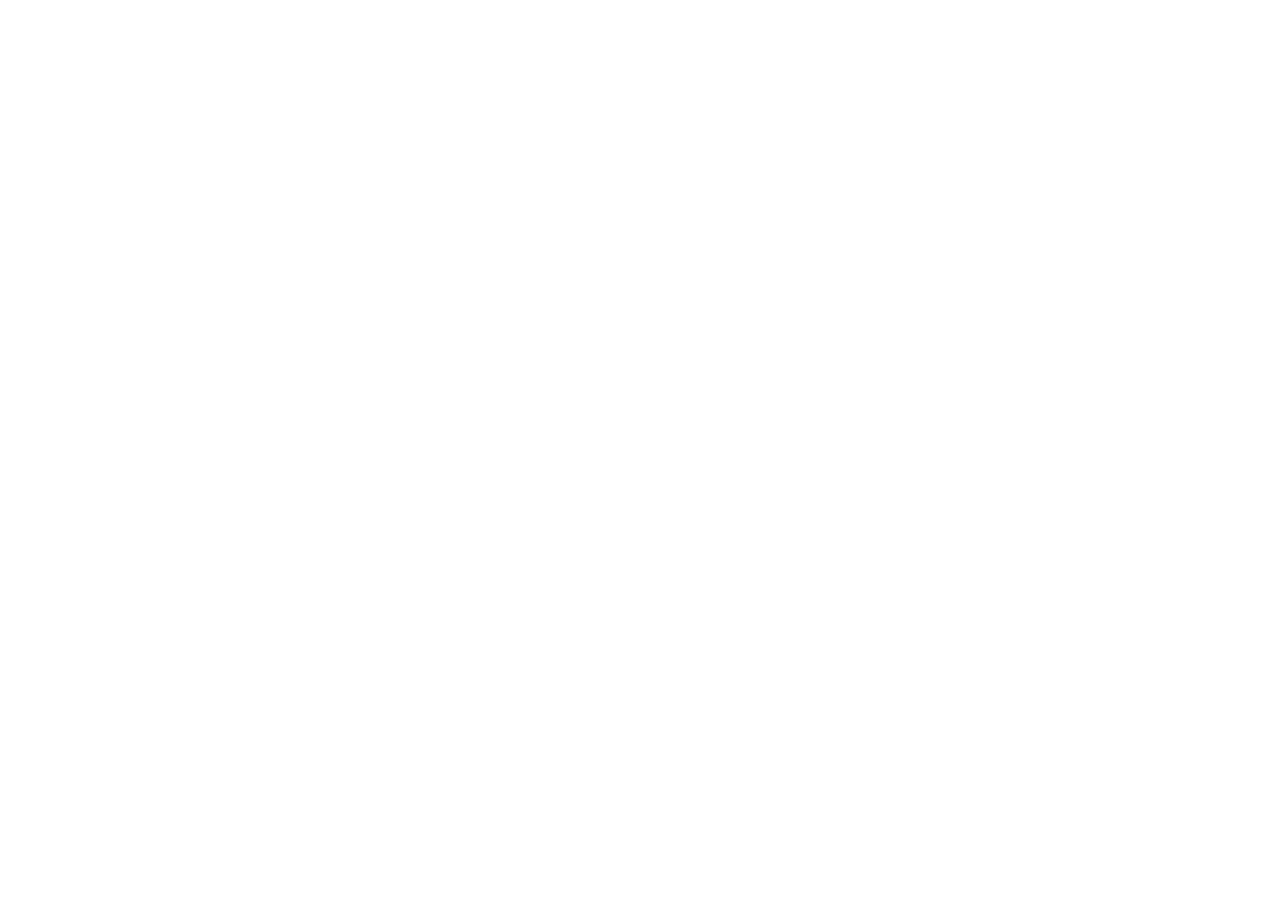
==== index.html @ 575a7f55 "Preparation Commit" ====
<!DOCTYPE html>
<html lang="en">
<head>
    <meta charset="UTF-8">
    <meta http-equiv="X-UA-Compatible" content="IE=edge">
    <meta name="viewport" content="width=device-width, initial-scale=1.0">

    <!-- Fonts -->
    <link rel="preconnect" href="https://fonts.googleapis.com">
    <link rel="preconnect" href="https://fonts.gstatic.com" crossorigin>
    <link href="https://fonts.googleapis.com/css2?family=Roboto+Mono:wght@300;500;700&family=Roboto+Slab:wght@300;400;700&family=Roboto:wght@400;500;700;900&display=swap" rel="stylesheet">
    <!-- Fonts -->

    <title>Document</title>
</head>
<body>
    
</body>
</html>
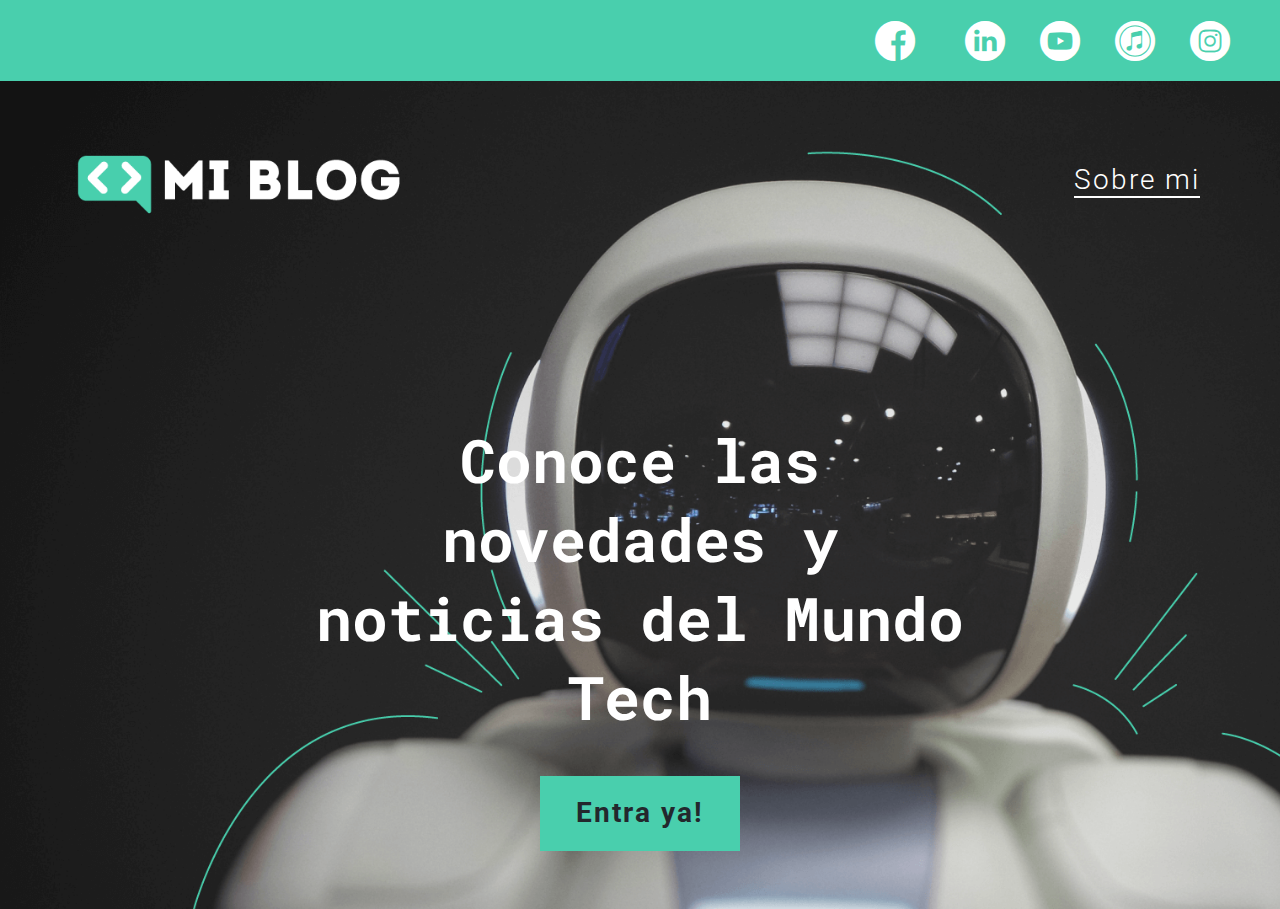
==== commit e64413d7: "Commit home, about" ====
--- a/index.html
+++ b/index.html
@@ -8,12 +8,34 @@
     <!-- Fonts -->
     <link rel="preconnect" href="https://fonts.googleapis.com">
     <link rel="preconnect" href="https://fonts.gstatic.com" crossorigin>
-    <link href="https://fonts.googleapis.com/css2?family=Roboto+Mono:wght@300;500;700&family=Roboto+Slab:wght@300;400;700&family=Roboto:wght@400;500;700;900&display=swap" rel="stylesheet">
+    <link href="https://fonts.googleapis.com/css2?family=Roboto+Mono:wght@300;500;700&family=Roboto+Slab:wght@300;400;700&family=Roboto:wght@300;400;500;700;900&display=swap" rel="stylesheet">
     <!-- Fonts -->
-
-    <title>Document</title>
+    <link rel="stylesheet" href="./Styles/home_styles.css">
+    <link rel="stylesheet" href="./Styles/font/flaticon.css">
+    <title>Home</title>
 </head>
 <body>
-    
+    <header>
+        <nav>
+            <ul>
+                <li> <a href=""><span class="fimanager flaticon-001-facebook"></span></a></li>
+                <li> <a href=""><span class="fimanager flaticon-0-twitter-1"></span></a></li>
+                <li> <a href=""><span class="fimanager flaticon-010-linkedin"></span></a></li>
+                <li> <a href=""><span class="fimanager flaticon-008-youtube"></span></a></li>
+                <li> <a href=""><span class="fimanager flaticon-009-itunes"></span></a></li>
+                <li> <a href=""><span class="fimanager flaticon-011-instagram"></span></a></li>
+            </ul>
+        </nav>
+    </header>
+    <main>
+        <section class="main-links">
+            <img src="./Assets/Images/Logo-blanco.png" alt="Logo Principal" class="main-logo">
+            <a href="./about.html" class="main-link-about"> Sobre mi </a>
+        </section>
+        <section class="main-content">
+            <h1>Conoce las novedades y noticias del Mundo Tech</h1>
+            <a href="./blogposts.html" class="main-link-blogs"> Entra ya! </a>
+        </section>
+    </main>
 </body>
 </html>--- a/Styles/home_styles.css
+++ b/Styles/home_styles.css
@@ -0,0 +1,110 @@
+:root{
+    /* Project Colors */
+    --green: #49cfad;
+    --maingrey: #434a54;
+    --dark: #23282d;
+    --lighty: #ccd1d9;
+    --darky: #656d78;
+    --purple: #ac92ec;
+    --secondarygreen: #a0d468;
+}
+*{
+    margin: 0;
+    padding: 0;
+    box-sizing: border-box;
+}
+html{
+    font-size: 62.5%;
+    font-family: 'Roboto', sans-serif;
+    scroll-behavior: smooth;
+    overflow: hidden;
+}
+
+body{
+    background-image: url("../Assets/Images/cover-large.png");
+    background-repeat: no-repeat;
+    background-size: cover;
+}
+/* Header styles */
+header{
+    width: 100vw;
+    height: 9vh;
+    background-color: var(--green);
+}
+header nav ul{
+    height: 9vh;
+    list-style-type: none;
+    display: flex;
+    flex-direction: row;
+    justify-content: flex-end;
+    place-items: center;
+    margin-right: 50px;
+}
+header nav ul li a{
+    text-decoration: none;
+    display: block;
+    margin: 0px;
+    margin-left: 15px;
+}
+header nav ul li a span{
+    width: 100px;
+    height: 100px;
+    color: white;
+    text-decoration: none;
+}
+/* Main Sections */
+main{
+    width: 100vw;
+    height: 92vh;
+}
+main .main-links{
+    width: 100%;
+    height: 24%;
+    display: flex;
+    justify-content: space-between;
+    place-items: center;
+}
+main .main-links .main-logo{
+    height: 130px;
+    margin-left: 30px;
+}
+main .main-links .main-link-about{
+    display: block;
+    height: auto;
+    margin-right: 80px;
+    color: white;
+    font-size: 2.8rem;
+    font-family: 'Roboto', sans-serif;
+    font-weight: 300;
+    text-decoration: none;
+    letter-spacing: 2px;
+    border-bottom: white 2px solid;
+}
+main .main-content{
+    width: 55%;
+    height: 50%;
+    margin: 140px auto;
+}
+main .main-content h1{
+    font-size: 6rem;
+    font-family: 'Roboto Mono', monospace;
+    color: white;
+    text-align: center;
+    margin-top: 100px;
+}
+main .main-content .main-link-blogs{
+    display: block;
+    background-color: var(--green);
+    width: 200px;
+    height: 75px;
+    margin: 0px auto;
+    margin-top: 40px;
+    padding-top: 20px;
+    font-family: 'Roboto', sans-serif;
+    font-size: 2.8rem;
+    font-weight: 700;
+    color: var(--dark);
+    text-decoration: none;
+    text-align: center;
+    letter-spacing: 2px;
+}
--- a/Styles/font/flaticon.css
+++ b/Styles/font/flaticon.css
@@ -0,0 +1,46 @@
+	/*
+  	Flaticon icon font: Flaticon
+  	Creation date: 20/12/2018 09:27
+  	*/
+
+@font-face {
+  font-family: "Flaticon";
+  src: url("./Flaticon.eot");
+  src: url("./Flaticon.eot?#iefix") format("embedded-opentype"),
+       url("./Flaticon.woff") format("woff"),
+       url("./Flaticon.ttf") format("truetype"),
+       url("./Flaticon.svg#Flaticon") format("svg");
+  font-weight: normal;
+  font-style: normal;
+}
+
+@media screen and (-webkit-min-device-pixel-ratio:0) {
+  @font-face {
+    font-family: "Flaticon";
+    src: url("./Flaticon.svg#Flaticon") format("svg");
+  }
+}
+
+[class^="flaticon-"]:before, [class*=" flaticon-"]:before,
+[class^="flaticon-"]:after, [class*=" flaticon-"]:after {   
+  font-family: Flaticon;
+        font-size: 40px;
+font-style: normal;
+margin-left: 20px;
+}
+
+.flaticon-001-facebook:before { content: "\f100"; }
+.flaticon-002-twitter:before { content: "\f101"; }
+.flaticon-003-whatsapp:before { content: "\f102"; }
+.flaticon-004-groupme:before { content: "\f103"; }
+.flaticon-005-kik:before { content: "\f104"; }
+.flaticon-006-skype:before { content: "\f105"; }
+.flaticon-007-periscope:before { content: "\f106"; }
+.flaticon-008-youtube:before { content: "\f107"; }
+.flaticon-009-itunes:before { content: "\f108"; }
+.flaticon-010-linkedin:before { content: "\f109"; }
+.flaticon-011-instagram:before { content: "\f10a"; }
+.flaticon-012-messenger:before { content: "\f10b"; }
+.flaticon-013-twitter-1:before { content: "\f10c"; }
+.flaticon-014-snapchat:before { content: "\f10d"; }
+.flaticon-015-reddit:before { content: "\f10e"; }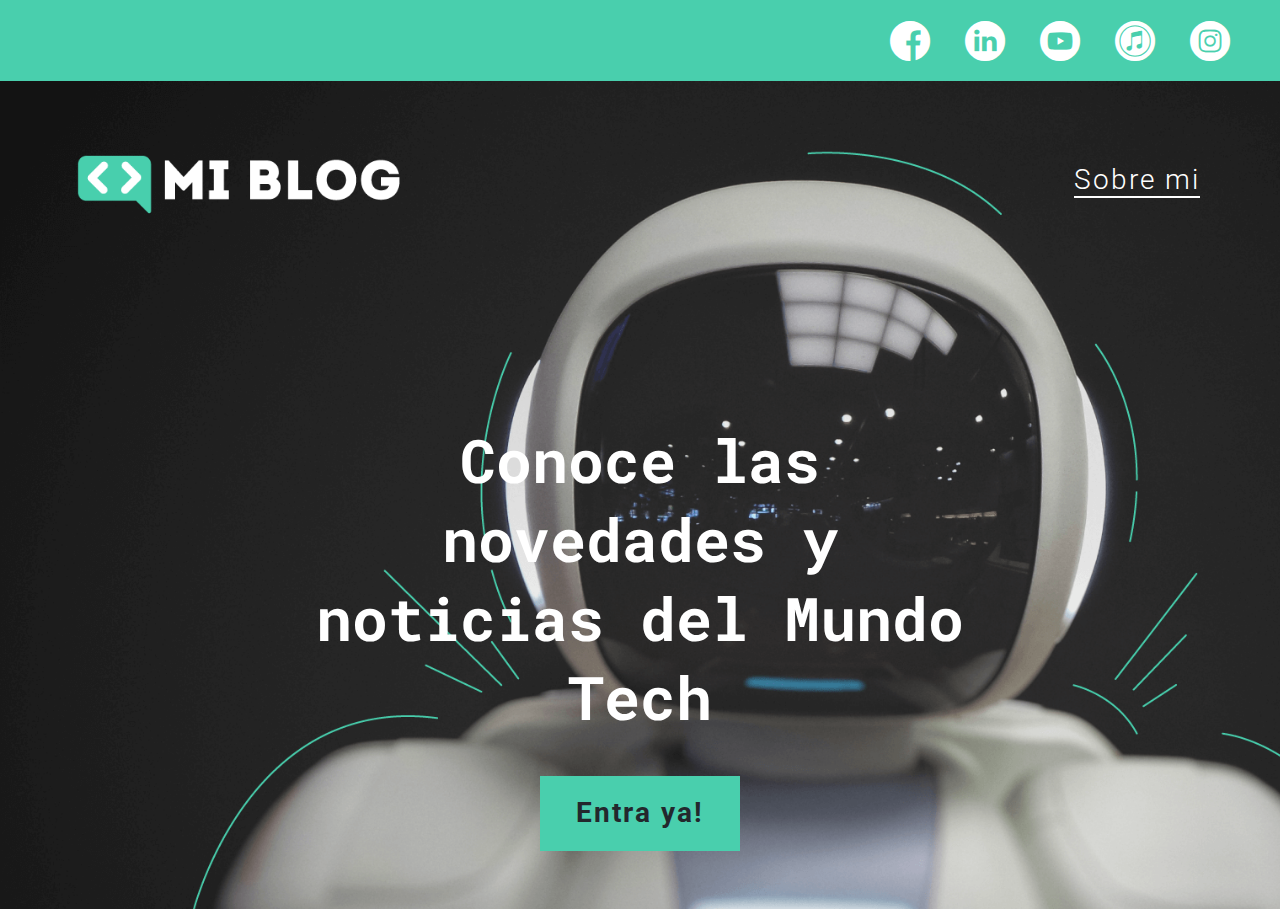
==== commit e8cd343e: "Final Commit" ====
--- a/index.html
+++ b/index.html
@@ -18,12 +18,11 @@
     <header>
         <nav>
             <ul>
-                <li> <a href=""><span class="fimanager flaticon-001-facebook"></span></a></li>
-                <li> <a href=""><span class="fimanager flaticon-0-twitter-1"></span></a></li>
-                <li> <a href=""><span class="fimanager flaticon-010-linkedin"></span></a></li>
-                <li> <a href=""><span class="fimanager flaticon-008-youtube"></span></a></li>
-                <li> <a href=""><span class="fimanager flaticon-009-itunes"></span></a></li>
-                <li> <a href=""><span class="fimanager flaticon-011-instagram"></span></a></li>
+                <li> <a href="https://www.facebook.com/mauri.murillo.73/"><span class="fimanager flaticon-001-facebook"></span></a></li>
+                <li> <a href="https://www.linkedin.com/in/mauricio-murillo-69097522b/"><span class="fimanager flaticon-010-linkedin"></span></a></li>
+                <li> <a href="https://www.youtube.com/channel/UCG_AL2gGmbn6IJLqG40aAIQ"><span class="fimanager flaticon-008-youtube"></span></a></li>
+                <li> <a href="https://music.apple.com/profile/muraurigg"><span class="fimanager flaticon-009-itunes"></span></a></li>
+                <li> <a href="https://www.instagram.com/murillo.mauri/"><span class="fimanager flaticon-011-instagram"></span></a></li>
             </ul>
         </nav>
     </header>
